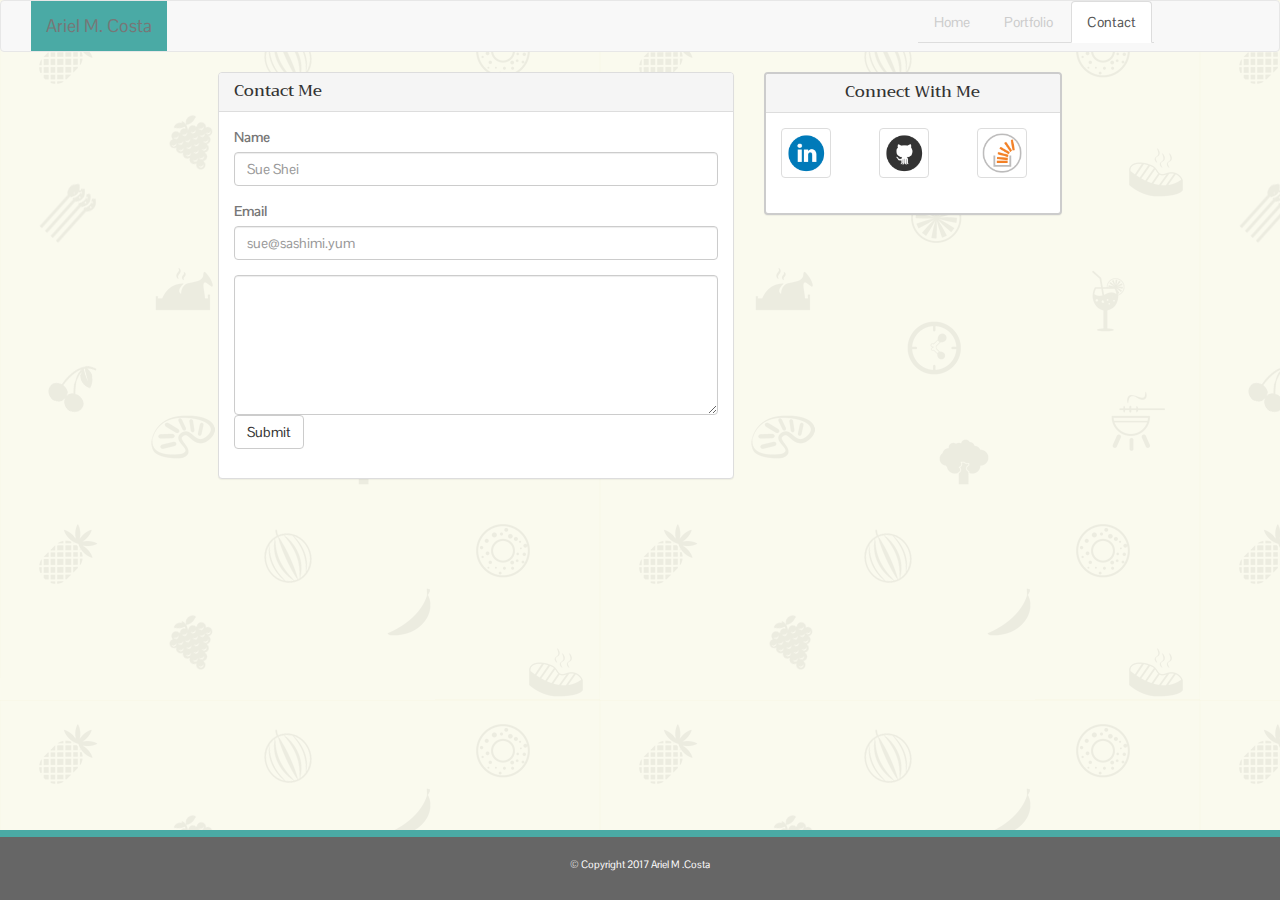
==== contact.html @ 98b0e3f9 "initial site files" ====
<!DOCTYPE= "html">
<html lang="en-us">
<head>
  <meta charset="UTF-8">
  <title>Bootstrap Portfolio</title>
  <link rel="stylesheet" type="text/css" href="https://maxcdn.bootstrapcdn.com/bootstrap/3.3.6/css/bootstrap.min.css">
  <link href="https://fonts.googleapis.com/css?family=Pontano+Sans|Trirong" rel="stylesheet">
  <link rel="stylesheet" type="text/css" href="assets/css/style.css">
  <link rel="icon" type="image/png" href="assets/images/favicon.png" meta charset="UTF-8">
</head>


<body>

  <nav class="navbar navbar-default">
    <div class="container-fluid">
      <div class="navbar-header">
        <a class="navbar-brand name" href="#">
          Ariel M. Costa
        </a>
      </div> <!--/.navbar-header-->

      <ul class="nav nav-tabs navbar-right links">
        <li role="presentation">
          <a href="index.html">Home</a>
        </li>
        <li role="presentation">
          <a href="portfolio.html">Portfolio</a>
        </li>
        <li role="presentation" class="active">
          <a href="#">Contact</a>
        </li>
      </ul>


    </div><!--/.container-fluid-->
  </nav><!--/.navbar /.navbar-default-->


  <div class="row">

    <div class="col-md-2">
    </div>

    <div class="col-md-5">
      <div class="panel panel-default">
        <div class="panel-heading">
          <h3 class="panel-title">Contact Me</h3>
        </div>
        <div class="panel-body">
          <form>
            <div class="form-group">
              <label for="inputName">Name</label>
              <input type="name" class="form-control" id="inputName" placeholder="Sue Shei">
            </div>
            <div class="form-group">
              <label for="inputEmail">Email</label>
              <input type="email" class="form-control" id="inputEmail" placeholder="sue@sashimi.yum">
            </div>
            <textarea class="form-control" rows="3"></textarea>
            <button type="submit" class="btn btn-default">Submit</button>
          </form>
        </div><!--/.panel-body-->
      </div><!--/.panel panel-default connect-->
    </div><!--/.col-md-5-->

    <div class="col-md-3">
      <div class="panel panel-default connect">
        <div class="panel-heading">
          <h3 class="panel-title">Connect With Me</h3>
        </div>
        <div class="panel-body">
          <div class="row">
            <div class="col-md-4">
              <a href="https://www.linkedin.com/in/arielmcosta" target="_blank"><img class="thumbnail img-responsive social" src="assets/images/linkedin_icon.png" alt="LinkedIn Icon"></a>
            </div>
            <div class="col-md-4">
              <a href="https://github.com/amcosta9" target="_blank"><img class="thumbnail img-responsive social" src="assets/images/github_icon.png" alt="Github Icon"></a>
            </div>
            <div class="col-md-4">
              <a href="http://stackoverflow.com/users/7239084/ariel-costa" target="_blank"><img class="thumbnail img-responsive social" src="assets/images/stackoverflow_icon.png" alt="Stack Overflow Icon"></a>
            </div>
          </div><!--/.row-->
        </div><!--/.panel-body-->
      </div><!--/.panel panel-default-->
    </div><!--/.col-md-4-->


    <div class="col-md-2">
    </div>

  </div> <!--/.row-->


<!--review bootstrap notes on adding padding to body to make footer "sticky"-->

  <nav class="navbar navbar-default navbar-fixed-bottom footer">

    <div class="container copyright">
      &#169; Copyright 2017 Ariel M .Costa
    </div>

  </nav>



</body>
</html>
---- assets/css/style.css ----
/*header and topbar css*/
h1 {
	color: #ffffff;
	font-family: 'Trirong', serif;
	background-color: #4aaaa5;
	transition: color 2s;
}

body {
	background: url(../images/background.png);
	color: #777777;
	background-color: #ffffff;
	font-family: 'Pontano Sans', sans-serif;
	border-color: #dddddd;
}


header {
	background-color: #ffffff;
	border-bottom-color: #cccccc;
	border-style: solid;
	border-width: 0px 0px 2px 0px;
	box-sizing: border-box;
	height: 75px;
}

/*heading - Ariel M. Costa*/
.name {
	background-color: #4aaaa5;
	border: #cccccc;
	text-align: center;
	position: relative;
	left: 25%;
}

.links {
	position: relative;
	right: 10%;
}


a {
	text-decoration: none;
	transition: background-color 1s ease;
}

a:link {
	color: #cccccc;
	
}

a:visited {
	color: #4aaaa5;
}

/*hover color change only for navbar links*/
.links a:hover {
	color: #ffffff;
	background-color: #4aaaa5;
}

/*hover change only for h1*/
h1:hover {
	color: #7f7f7f;
}

.thumbnail:hover {
	opacity: 0.5;
}

.foliolinks:hover {
	opacity: 0.5;
}

a:hover {
	font-weight: bold;
}

a:active {
	color: #cccccc;
}

/*main content css*/

h2, h3, h4, h5 {
	color: #4aaaa5;
	font-family: 'Trirong', serif;
}

.caption {
	text-align: center;
}

/*profile picture*/
.profile {
	float: left;
	width: 150px;
	height: auto;
	margin: 10px;
}

/*links to portfolio projects*/
.foliolinks {
	display: inline-block;
	margin: 10px;
	border: 1px solid #cccccc;
}

/*placeholder portfolio pictures*/
.foliopic {
	width: 268px; 
	height: 174px
}

/*portfolio project name*/
.project {
	font-family: 'Trirong', serif;
	background-color: #4aaaa5;
	color: #ffffff;
	text-align: center;
	line-height: 3em;
	position: relative;
	bottom: 65px;
	margin-bottom: -65px;
}


/*connect with me section*/
.connect {
	background-color: #ffffff;
    border: solid 2px #cccccc;
    text-align: center;
}



/*connect with me logo images*/
.social {
	width: 50px; 
	height: 50px;
}


input:hover {
	color: #ffffff;
	font-weight: bold;
	background-color: #4aaaa5;
}

textarea:hover {
	color: #ffffff;
	font-weight: bold;
	background-color: #4aaaa5;
}

/*contact me form*/
input, textarea {
	font-family: 'Pontano Sans', sans-serif;
	color: #4aaaa5;
	transition: color 1s, background-color 1s;
}

textarea {
	min-height: 140px;
	width: 95%;
}

body {
	margin-bottom: 70px;
}

.footer {
	background-color: #666666;
	color: #ffffff;
	text-align: center;
	border-top-style: solid;
	border-top-width: 7px;
	border-top-color: #4aaaa5;
	height: 70px; 
}

.copyright {
	padding-top: 20px;
	padding-bottom: 20px;
	font-size: .75em;
}
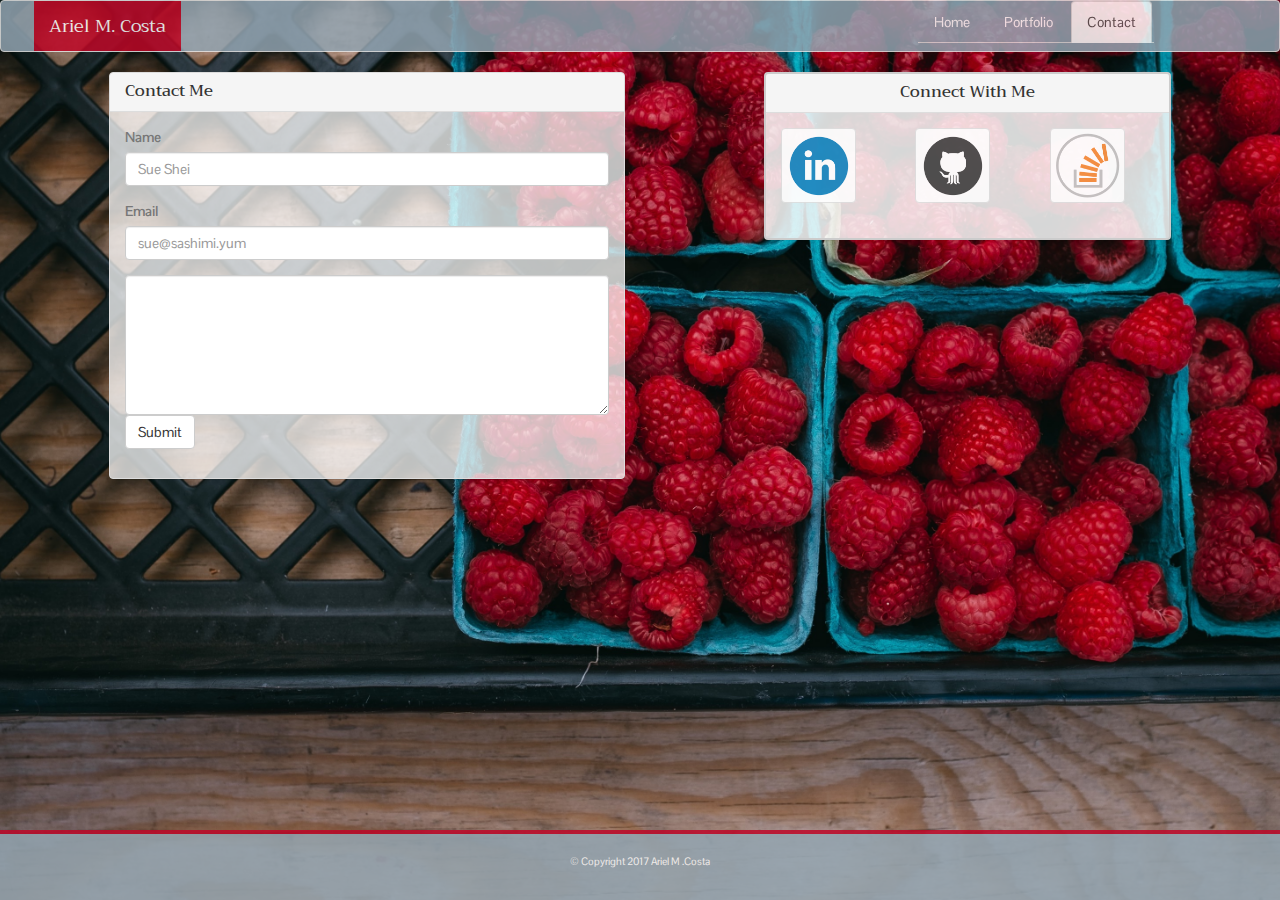
==== commit 9de1af7e: "new bg, lots of css adjustments" ====
--- a/contact.html
+++ b/contact.html
@@ -12,7 +12,7 @@
 
 <body>
 
-  <nav class="navbar navbar-default">
+  <nav class="navbar navbar-default topbar">
     <div class="container-fluid">
       <div class="navbar-header">
         <a class="navbar-brand name" href="#">
@@ -39,11 +39,11 @@
 
   <div class="row">
 
-    <div class="col-md-2">
+    <div class="col-md-1">
     </div>
 
     <div class="col-md-5">
-      <div class="panel panel-default">
+      <div class="panel panel-default turtles">
         <div class="panel-heading">
           <h3 class="panel-title">Contact Me</h3>
         </div>
@@ -64,7 +64,10 @@
       </div><!--/.panel panel-default connect-->
     </div><!--/.col-md-5-->
 
-    <div class="col-md-3">
+    <div class="col-md-1">
+    </div>
+
+    <div class="col-md-4">
       <div class="panel panel-default connect">
         <div class="panel-heading">
           <h3 class="panel-title">Connect With Me</h3>
@@ -86,7 +89,7 @@
     </div><!--/.col-md-4-->
 
 
-    <div class="col-md-2">
+    <div class="col-md-1">
     </div>
 
   </div> <!--/.row-->
--- a/assets/css/style.css
+++ b/assets/css/style.css
@@ -1,13 +1,11 @@
 /*header and topbar css*/
-h1 {
-	color: #ffffff;
-	font-family: 'Trirong', serif;
-	background-color: #4aaaa5;
-	transition: color 2s;
-}
 
 body {
-	background: url(../images/background.png);
+	background: url(../images/raspbg.jpg) no-repeat center center fixed;
+	-webkit-background-size: cover;
+	-moz-background-size: cover;
+	-o-background-size: cover;
+	background-size: cover;
 	color: #777777;
 	background-color: #ffffff;
 	font-family: 'Pontano Sans', sans-serif;
@@ -15,22 +13,19 @@
 }
 
 
-header {
-	background-color: #ffffff;
-	border-bottom-color: #cccccc;
-	border-style: solid;
-	border-width: 0px 0px 2px 0px;
-	box-sizing: border-box;
-	height: 75px;
-}
-
 /*heading - Ariel M. Costa*/
 .name {
-	background-color: #4aaaa5;
-	border: #cccccc;
+	background-color: #be0828;
 	text-align: center;
 	position: relative;
 	left: 25%;
+	color: #ffffff;
+	font-family: 'Trirong', serif;
+	transition: color 2s;
+}
+
+.navbar-default .navbar-brand {
+	color: #ffffff;
 }
 
 .links {
@@ -45,18 +40,18 @@
 }
 
 a:link {
-	color: #cccccc;
+	color: #ffffff;
 	
 }
 
 a:visited {
-	color: #4aaaa5;
+	color: #ffffff;
 }
 
 /*hover color change only for navbar links*/
 .links a:hover {
 	color: #ffffff;
-	background-color: #4aaaa5;
+	background-color: #be0828;
 }
 
 /*hover change only for h1*/
@@ -83,7 +78,7 @@
 /*main content css*/
 
 h2, h3, h4, h5 {
-	color: #4aaaa5;
+	color: #be0828;
 	font-family: 'Trirong', serif;
 }
 
@@ -97,6 +92,10 @@
 	width: 150px;
 	height: auto;
 	margin: 10px;
+}
+
+.turtles {
+	background-color: rgba(255,255,255,0.74);
 }
 
 /*links to portfolio projects*/
@@ -115,7 +114,7 @@
 /*portfolio project name*/
 .project {
 	font-family: 'Trirong', serif;
-	background-color: #4aaaa5;
+	background-color: #be0828;
 	color: #ffffff;
 	text-align: center;
 	line-height: 3em;
@@ -130,27 +129,29 @@
 	background-color: #ffffff;
     border: solid 2px #cccccc;
     text-align: center;
+    background-color: rgba(255,255,255,0.84);
 }
 
 
 
 /*connect with me logo images*/
 .social {
-	width: 50px; 
-	height: 50px;
+	width: 75px; 
+	height: auto;
+	opacity: 0.84;
 }
 
 
 input:hover {
 	color: #ffffff;
 	font-weight: bold;
-	background-color: #4aaaa5;
+	background-color: #be0828;
 }
 
 textarea:hover {
 	color: #ffffff;
 	font-weight: bold;
-	background-color: #4aaaa5;
+	background-color: #be0828;
 }
 
 /*contact me form*/
@@ -170,13 +171,19 @@
 }
 
 .footer {
-	background-color: #666666;
+	background-color: #93A5B1;
 	color: #ffffff;
 	text-align: center;
 	border-top-style: solid;
-	border-top-width: 7px;
-	border-top-color: #4aaaa5;
+	border-top-width: 4px;
+	border-top-color: #be0828;
 	height: 70px; 
+	opacity: 0.85;
+}
+
+.topbar {
+	opacity: 0.85;
+	background-color: #93A5B1
 }
 
 .copyright {
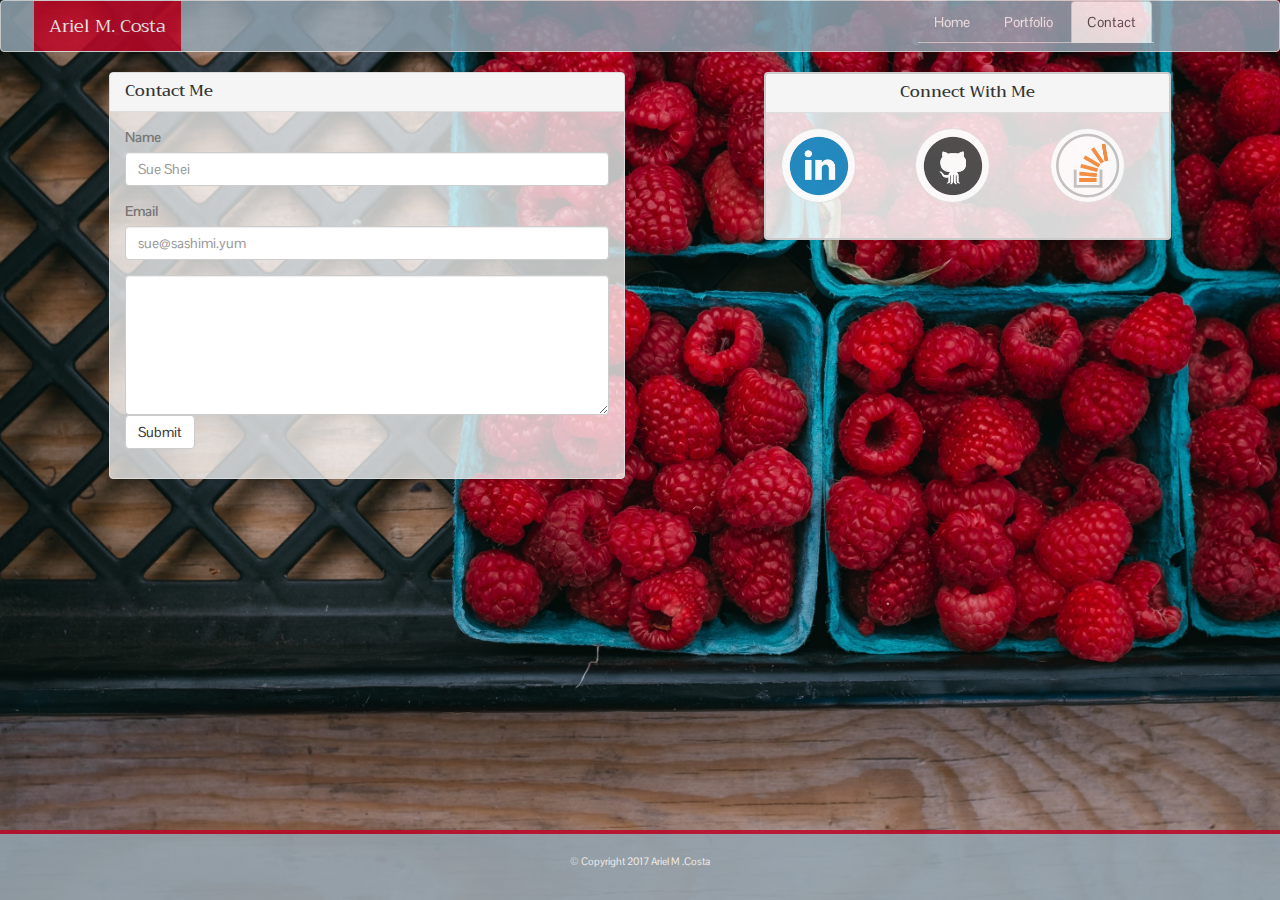
==== commit 648a216b: "code edits" ====
--- a/contact.html
+++ b/contact.html
@@ -15,7 +15,7 @@
   <nav class="navbar navbar-default topbar">
     <div class="container-fluid">
       <div class="navbar-header">
-        <a class="navbar-brand name" href="#">
+        <a class="navbar-brand name" href="index.html">
           Ariel M. Costa
         </a>
       </div> <!--/.navbar-header-->
--- a/assets/css/style.css
+++ b/assets/css/style.css
@@ -50,7 +50,7 @@
 
 /*hover color change only for navbar links*/
 .links a:hover {
-	color: #ffffff;
+	color: #7f7f7f;
 	background-color: #be0828;
 }
 
@@ -139,6 +139,7 @@
 	width: 75px; 
 	height: auto;
 	opacity: 0.84;
+	border-radius: 50%;
 }
 
 
@@ -191,3 +192,9 @@
 	padding-bottom: 20px;
 	font-size: .75em;
 }
+
+
+@media(max-width:767px){}
+@media(min-width:768px){}
+@media(min-width:992px){}
+@media(min-width:1200px){}
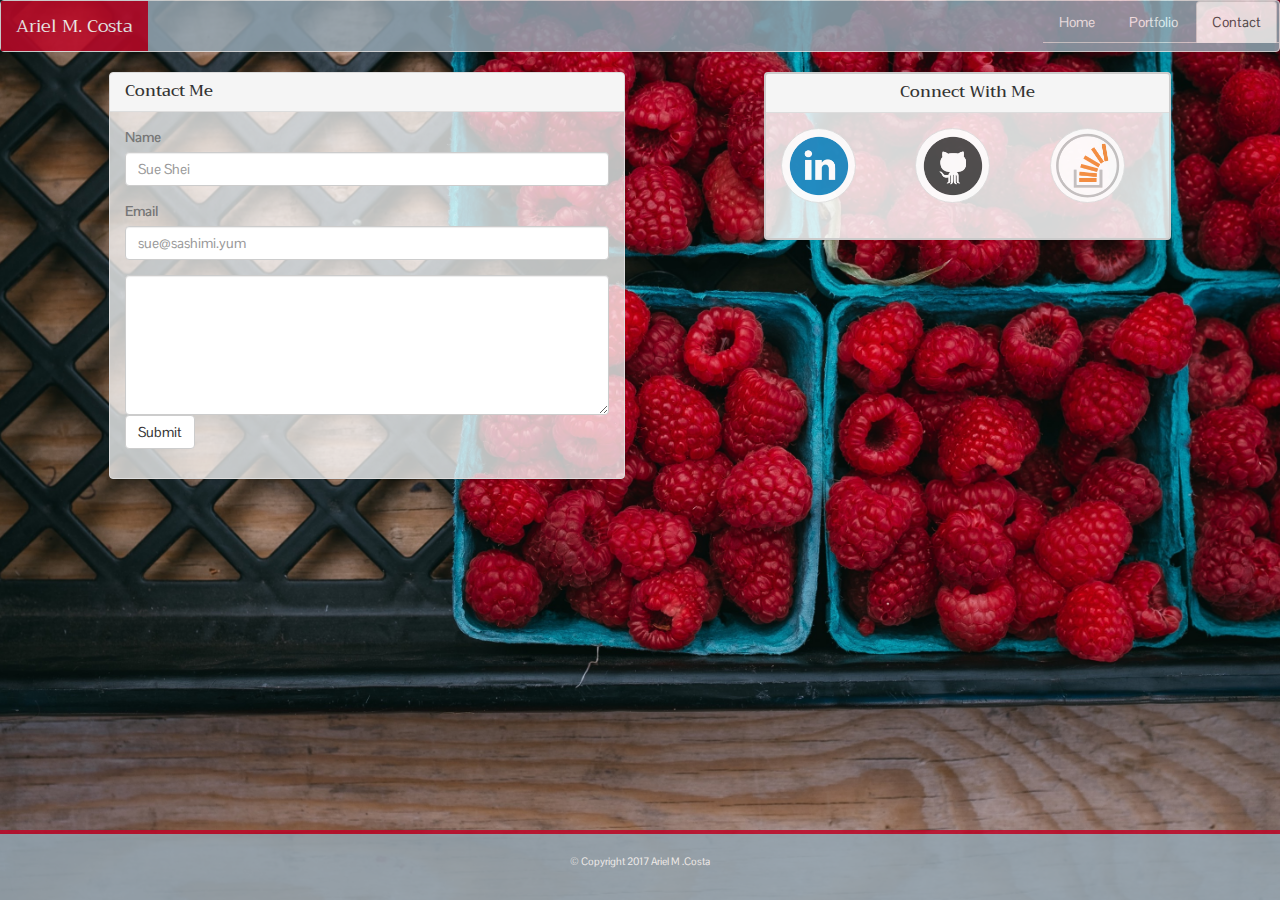
==== commit a59b9c39: "adjustments to responsive design and other small fixes" ====
--- a/contact.html
+++ b/contact.html
@@ -48,7 +48,7 @@
           <h3 class="panel-title">Contact Me</h3>
         </div>
         <div class="panel-body">
-          <form>
+          <form method="POST" action="http://formspree.io/ariel.m.little@gmail.com">
             <div class="form-group">
               <label for="inputName">Name</label>
               <input type="name" class="form-control" id="inputName" placeholder="Sue Shei">
@@ -74,13 +74,13 @@
         </div>
         <div class="panel-body">
           <div class="row">
-            <div class="col-md-4">
+            <div class="col-md-4 row-social">
               <a href="https://www.linkedin.com/in/arielmcosta" target="_blank"><img class="thumbnail img-responsive social" src="assets/images/linkedin_icon.png" alt="LinkedIn Icon"></a>
             </div>
-            <div class="col-md-4">
+            <div class="col-md-4 row-social">
               <a href="https://github.com/amcosta9" target="_blank"><img class="thumbnail img-responsive social" src="assets/images/github_icon.png" alt="Github Icon"></a>
             </div>
-            <div class="col-md-4">
+            <div class="col-md-4 row-social">
               <a href="http://stackoverflow.com/users/7239084/ariel-costa" target="_blank"><img class="thumbnail img-responsive social" src="assets/images/stackoverflow_icon.png" alt="Stack Overflow Icon"></a>
             </div>
           </div><!--/.row-->
--- a/assets/css/style.css
+++ b/assets/css/style.css
@@ -17,7 +17,6 @@
 .name {
 	background-color: #be0828;
 	text-align: center;
-	position: relative;
 	left: 25%;
 	color: #ffffff;
 	font-family: 'Trirong', serif;
@@ -28,10 +27,6 @@
 	color: #ffffff;
 }
 
-.links {
-	position: relative;
-	right: 10%;
-}
 
 
 a {
@@ -98,6 +93,10 @@
 	background-color: rgba(255,255,255,0.74);
 }
 
+.bears {
+	width: 100%;
+}
+
 /*links to portfolio projects*/
 .foliolinks {
 	display: inline-block;
@@ -142,6 +141,9 @@
 	border-radius: 50%;
 }
 
+.row-social {
+	display: inline-block;
+}
 
 input:hover {
 	color: #ffffff;
